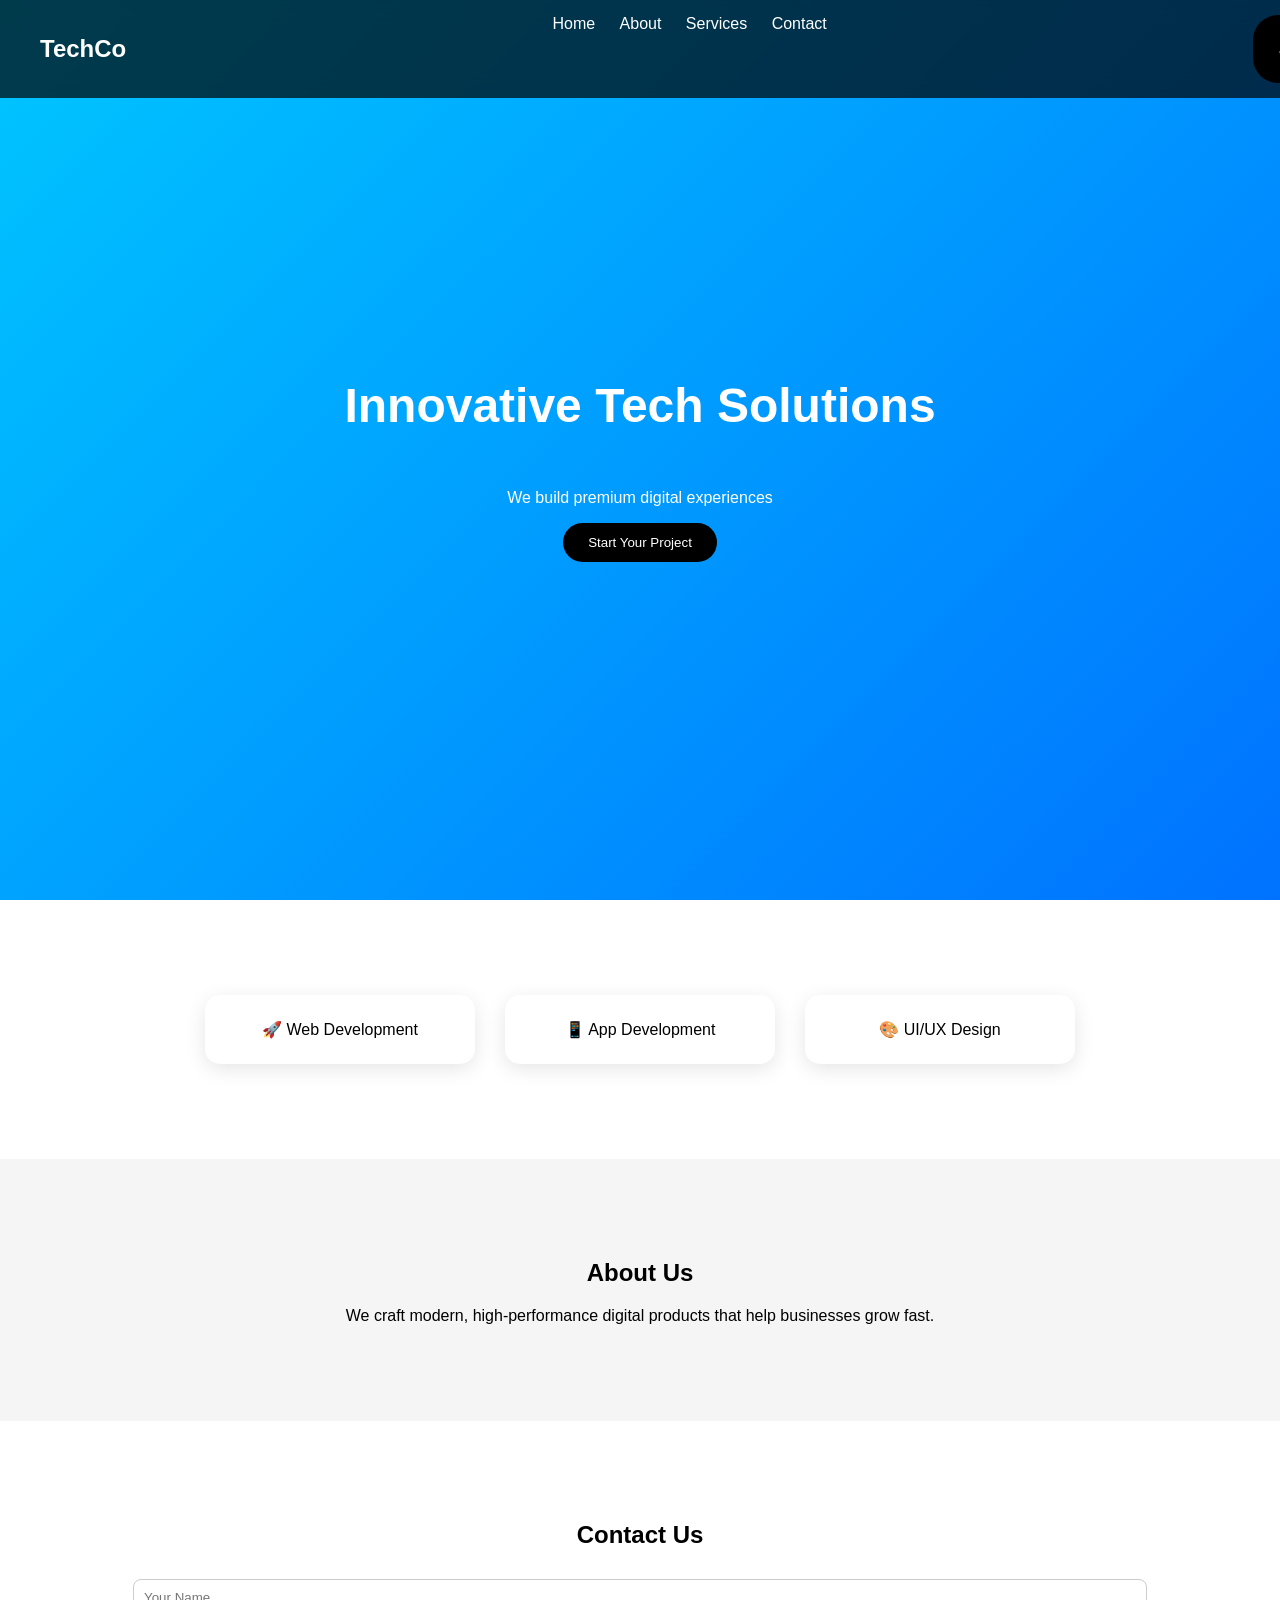
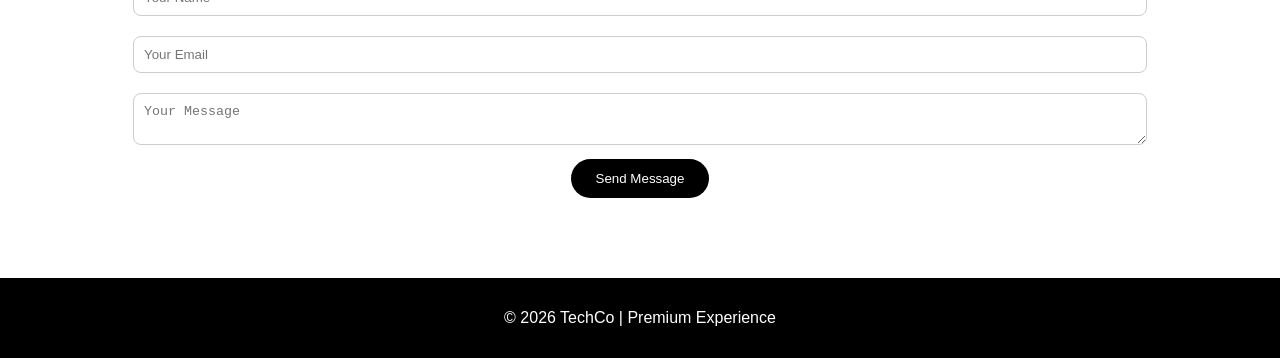
==== index.html @ b9ad9b90 "Create index.html" ====
<!DOCTYPE html>
<html lang="en">
<head>
<meta charset="UTF-8">
<meta name="viewport" content="width=device-width, initial-scale=1.0">
<title>TechCo Premium</title>

<style>
body {
  margin: 0;
  font-family: 'Segoe UI', sans-serif;
  scroll-behavior: smooth;
}

/* HEADER */
header {
  position: fixed;
  width: 100%;
  top: 0;
  display: flex;
  justify-content: space-between;
  padding: 15px 40px;
  background: rgba(0,0,0,0.7);
  backdrop-filter: blur(10px);
  color: white;
  z-index: 1000;
}

nav a {
  color: white;
  margin: 10px;
  text-decoration: none;
  transition: 0.3s;
}

nav a:hover {
  color: #00c6ff;
}

/* HERO */
.hero {
  height: 100vh;
  display: flex;
  flex-direction: column;
  justify-content: center;
  align-items: center;
  background: linear-gradient(135deg, #00c6ff, #0072ff);
  color: white;
  text-align: center;
}

.hero h1 {
  font-size: 3rem;
}

/* BUTTON */
button {
  padding: 12px 25px;
  border-radius: 25px;
  border: none;
  background: black;
  color: white;
  cursor: pointer;
  transition: 0.3s;
}

button:hover {
  background: white;
  color: black;
  transform: scale(1.1);
}

/* SERVICES */
.services {
  display: flex;
  justify-content: center;
  flex-wrap: wrap;
  padding: 80px 20px;
}

.card {
  background: white;
  border-radius: 15px;
  padding: 25px;
  margin: 15px;
  width: 220px;
  text-align: center;
  box-shadow: 0 5px 20px rgba(0,0,0,0.1);
  transition: 0.4s;
  opacity: 0;
  transform: translateY(50px);
}

.card:hover {
  transform: translateY(-10px) scale(1.05);
}

/* ABOUT */
.about {
  text-align: center;
  padding: 80px 20px;
  background: #f5f5f5;
}

/* CONTACT */
.contact {
  text-align: center;
  padding: 80px 20px;
}

input, textarea {
  width: 80%;
  padding: 10px;
  margin: 10px;
  border-radius: 8px;
  border: 1px solid #ccc;
}

/* FOOTER */
footer {
  background: black;
  color: white;
  text-align: center;
  padding: 15px;
}

/* DARK MODE */
.dark {
  background: #111;
  color: white;
}

.dark .card {
  background: #1e1e1e;
  color: white;
}

/* RESPONSIVE */
@media(max-width: 600px) {
  header {
    flex-direction: column;
    text-align: center;
  }
}
</style>
</head>

<body>

<header>
  <h2>TechCo</h2>
  <nav>
    <a href="#">Home</a>
    <a href="#about">About</a>
    <a href="#services">Services</a>
    <a href="#contact">Contact</a>
  </nav>
  <button onclick="toggleDark()">🌙</button>
</header>

<section class="hero">
  <h1 id="typing"></h1>
  <p>We build premium digital experiences</p>
  <button>Start Your Project</button>
</section>

<section class="services" id="services">
  <div class="card">🚀 Web Development</div>
  <div class="card">📱 App Development</div>
  <div class="card">🎨 UI/UX Design</div>
</section>

<section class="about" id="about">
  <h2>About Us</h2>
  <p>We craft modern, high-performance digital products that help businesses grow fast.</p>
</section>

<section class="contact" id="contact">
  <h2>Contact Us</h2>
  <input placeholder="Your Name"><br>
  <input placeholder="Your Email"><br>
  <textarea placeholder="Your Message"></textarea><br>
  <button>Send Message</button>
</section>

<footer>
  <p>© 2026 TechCo | Premium Experience</p>
</footer>

<script>
/* TYPING EFFECT */
const text = "Innovative Tech Solutions";
let i = 0;

function type() {
  if (i < text.length) {
    document.getElementById("typing").innerHTML += text.charAt(i);
    i++;
    setTimeout(type, 50);
  }
}
type();

/* SCROLL ANIMATION */
const cards = document.querySelectorAll('.card');

window.addEventListener('scroll', () => {
  cards.forEach(card => {
    const top = card.getBoundingClientRect().top;
    if (top < window.innerHeight - 50) {
      card.style.opacity = "1";
      card.style.transform = "translateY(0)";
    }
  });
});

/* DARK MODE */
function toggleDark() {
  document.body.classList.toggle('dark');
}
</script>

</body>
</html>
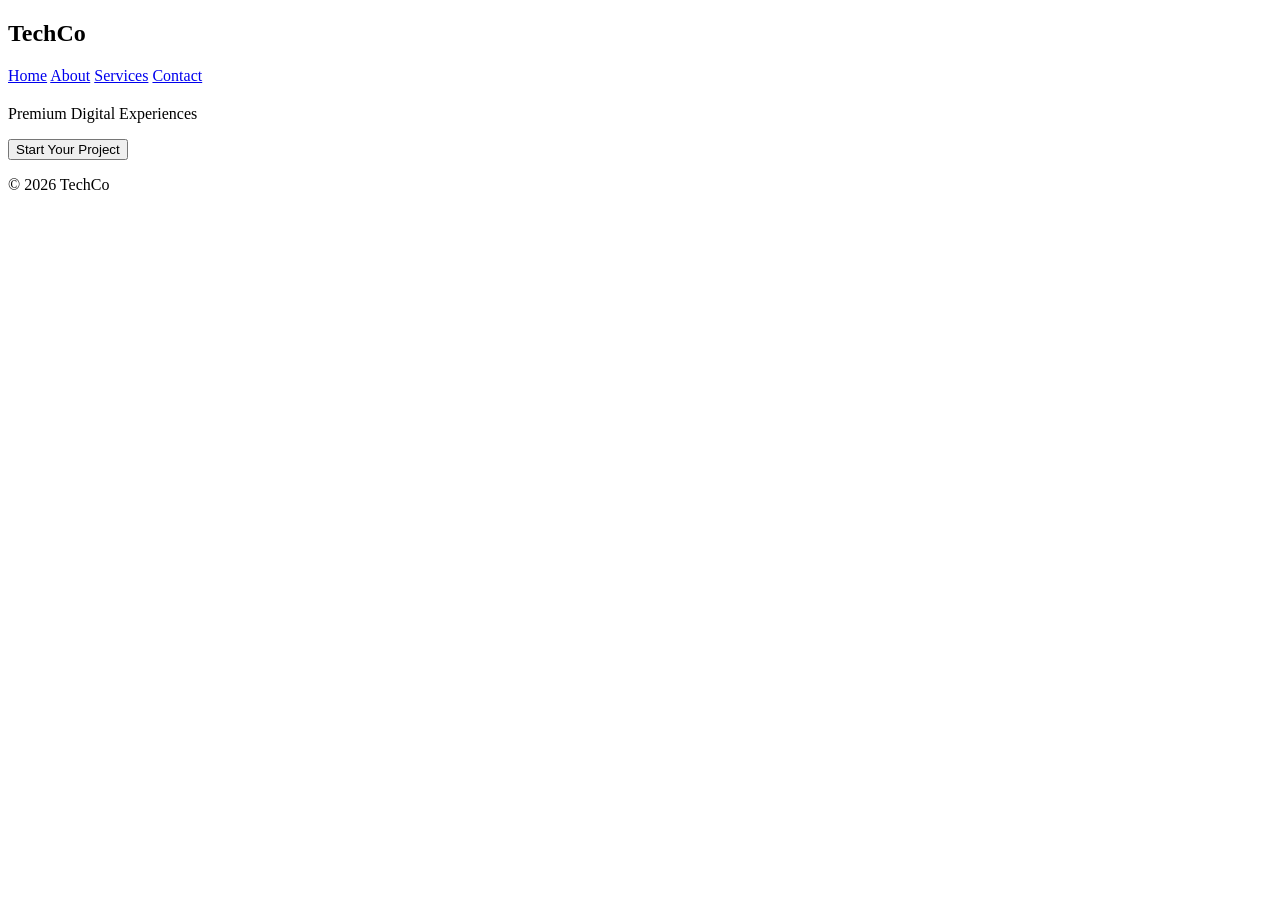
==== commit 9deef05c: "Update index.html" ====
--- a/index.html
+++ b/index.html
@@ -1,148 +1,8 @@
 <!DOCTYPE html>
-<html lang="en">
+<html>
 <head>
-<meta charset="UTF-8">
-<meta name="viewport" content="width=device-width, initial-scale=1.0">
-<title>TechCo Premium</title>
-
-<style>
-body {
-  margin: 0;
-  font-family: 'Segoe UI', sans-serif;
-  scroll-behavior: smooth;
-}
-
-/* HEADER */
-header {
-  position: fixed;
-  width: 100%;
-  top: 0;
-  display: flex;
-  justify-content: space-between;
-  padding: 15px 40px;
-  background: rgba(0,0,0,0.7);
-  backdrop-filter: blur(10px);
-  color: white;
-  z-index: 1000;
-}
-
-nav a {
-  color: white;
-  margin: 10px;
-  text-decoration: none;
-  transition: 0.3s;
-}
-
-nav a:hover {
-  color: #00c6ff;
-}
-
-/* HERO */
-.hero {
-  height: 100vh;
-  display: flex;
-  flex-direction: column;
-  justify-content: center;
-  align-items: center;
-  background: linear-gradient(135deg, #00c6ff, #0072ff);
-  color: white;
-  text-align: center;
-}
-
-.hero h1 {
-  font-size: 3rem;
-}
-
-/* BUTTON */
-button {
-  padding: 12px 25px;
-  border-radius: 25px;
-  border: none;
-  background: black;
-  color: white;
-  cursor: pointer;
-  transition: 0.3s;
-}
-
-button:hover {
-  background: white;
-  color: black;
-  transform: scale(1.1);
-}
-
-/* SERVICES */
-.services {
-  display: flex;
-  justify-content: center;
-  flex-wrap: wrap;
-  padding: 80px 20px;
-}
-
-.card {
-  background: white;
-  border-radius: 15px;
-  padding: 25px;
-  margin: 15px;
-  width: 220px;
-  text-align: center;
-  box-shadow: 0 5px 20px rgba(0,0,0,0.1);
-  transition: 0.4s;
-  opacity: 0;
-  transform: translateY(50px);
-}
-
-.card:hover {
-  transform: translateY(-10px) scale(1.05);
-}
-
-/* ABOUT */
-.about {
-  text-align: center;
-  padding: 80px 20px;
-  background: #f5f5f5;
-}
-
-/* CONTACT */
-.contact {
-  text-align: center;
-  padding: 80px 20px;
-}
-
-input, textarea {
-  width: 80%;
-  padding: 10px;
-  margin: 10px;
-  border-radius: 8px;
-  border: 1px solid #ccc;
-}
-
-/* FOOTER */
-footer {
-  background: black;
-  color: white;
-  text-align: center;
-  padding: 15px;
-}
-
-/* DARK MODE */
-.dark {
-  background: #111;
-  color: white;
-}
-
-.dark .card {
-  background: #1e1e1e;
-  color: white;
-}
-
-/* RESPONSIVE */
-@media(max-width: 600px) {
-  header {
-    flex-direction: column;
-    text-align: center;
-  }
-}
-</style>
+<title>TechCo</title>
+<link rel="stylesheet" href="style.css">
 </head>
 
 <body>
@@ -150,75 +10,23 @@
 <header>
   <h2>TechCo</h2>
   <nav>
-    <a href="#">Home</a>
-    <a href="#about">About</a>
-    <a href="#services">Services</a>
-    <a href="#contact">Contact</a>
+    <a href="index.html">Home</a>
+    <a href="about.html">About</a>
+    <a href="services.html">Services</a>
+    <a href="contact.html">Contact</a>
   </nav>
-  <button onclick="toggleDark()">🌙</button>
 </header>
 
 <section class="hero">
   <h1 id="typing"></h1>
-  <p>We build premium digital experiences</p>
-  <button>Start Your Project</button>
-</section>
-
-<section class="services" id="services">
-  <div class="card">🚀 Web Development</div>
-  <div class="card">📱 App Development</div>
-  <div class="card">🎨 UI/UX Design</div>
-</section>
-
-<section class="about" id="about">
-  <h2>About Us</h2>
-  <p>We craft modern, high-performance digital products that help businesses grow fast.</p>
-</section>
-
-<section class="contact" id="contact">
-  <h2>Contact Us</h2>
-  <input placeholder="Your Name"><br>
-  <input placeholder="Your Email"><br>
-  <textarea placeholder="Your Message"></textarea><br>
-  <button>Send Message</button>
+  <p>Premium Digital Experiences</p>
+  <button class="btn" onclick="startProject()">Start Your Project</button>
 </section>
 
 <footer>
-  <p>© 2026 TechCo | Premium Experience</p>
+  <p>© 2026 TechCo</p>
 </footer>
 
-<script>
-/* TYPING EFFECT */
-const text = "Innovative Tech Solutions";
-let i = 0;
-
-function type() {
-  if (i < text.length) {
-    document.getElementById("typing").innerHTML += text.charAt(i);
-    i++;
-    setTimeout(type, 50);
-  }
-}
-type();
-
-/* SCROLL ANIMATION */
-const cards = document.querySelectorAll('.card');
-
-window.addEventListener('scroll', () => {
-  cards.forEach(card => {
-    const top = card.getBoundingClientRect().top;
-    if (top < window.innerHeight - 50) {
-      card.style.opacity = "1";
-      card.style.transform = "translateY(0)";
-    }
-  });
-});
-
-/* DARK MODE */
-function toggleDark() {
-  document.body.classList.toggle('dark');
-}
-</script>
-
+<script src="script.js"></script>
 </body>
 </html>
